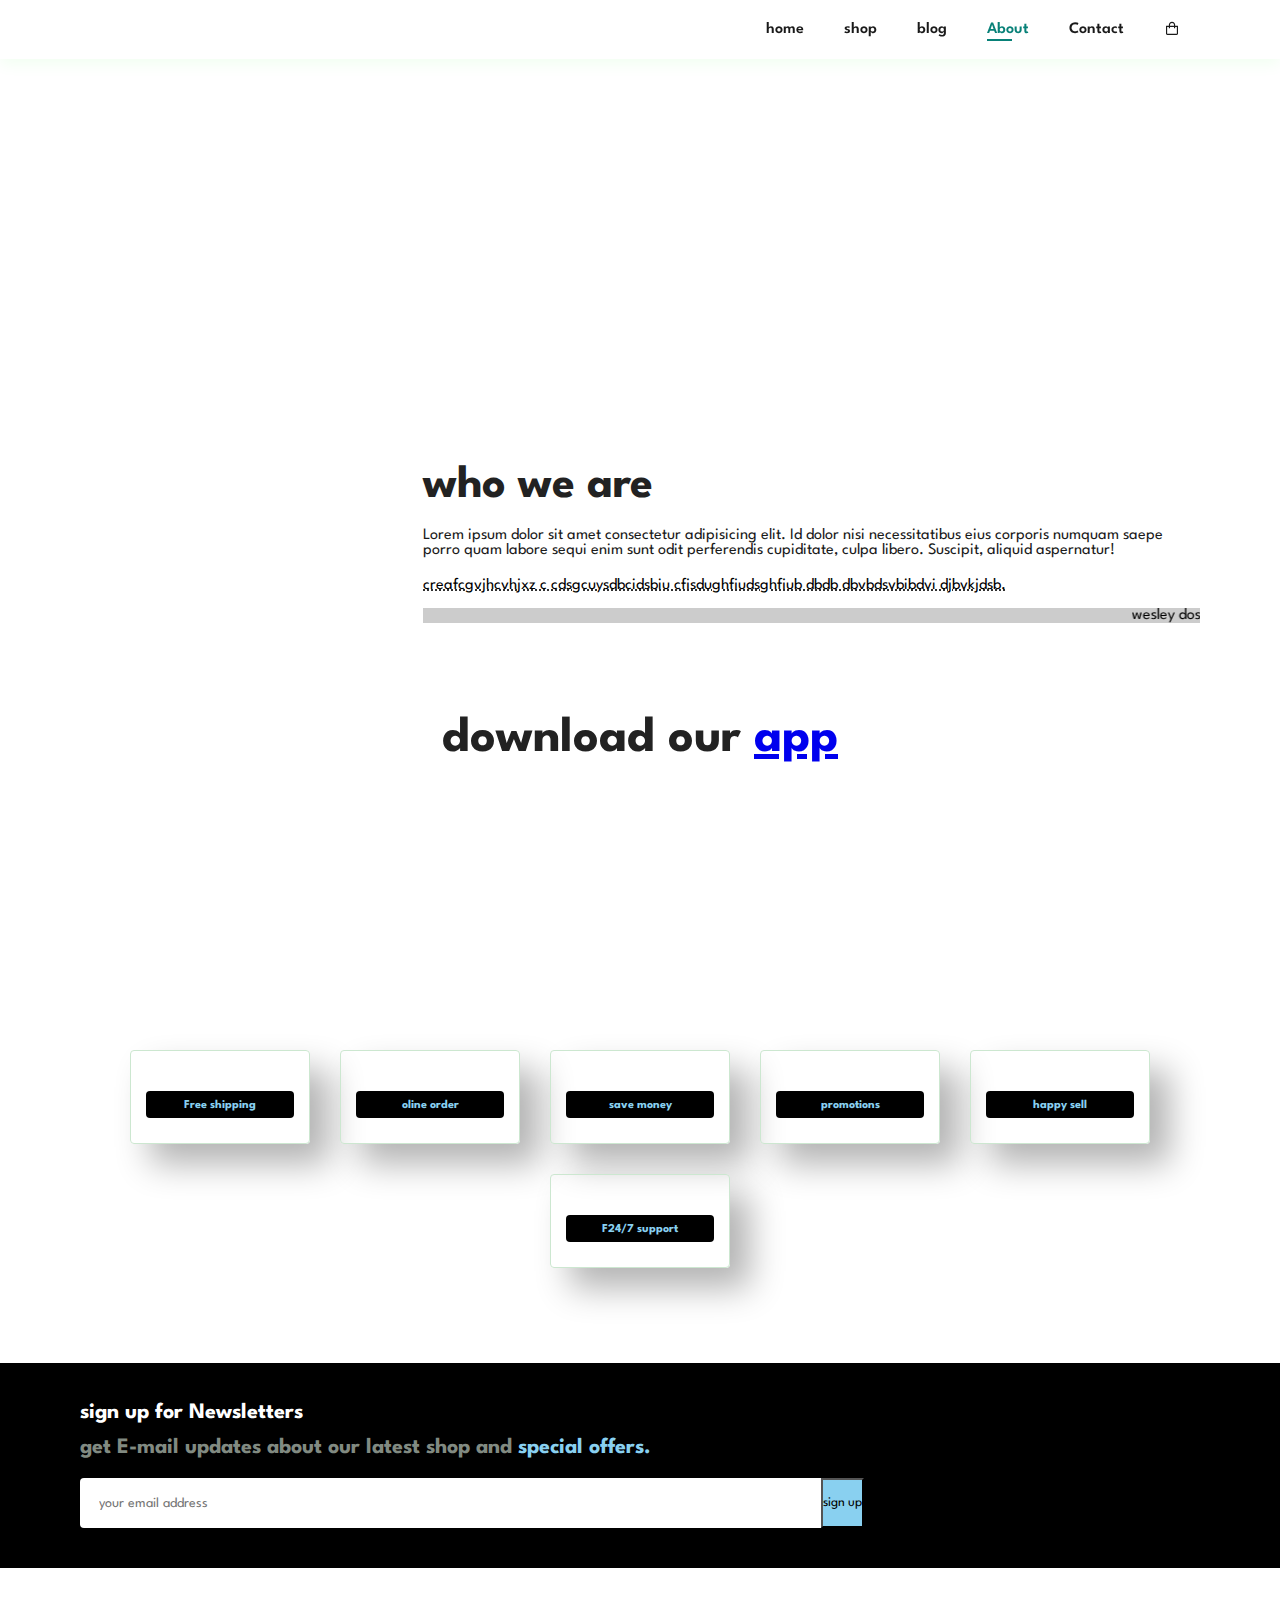
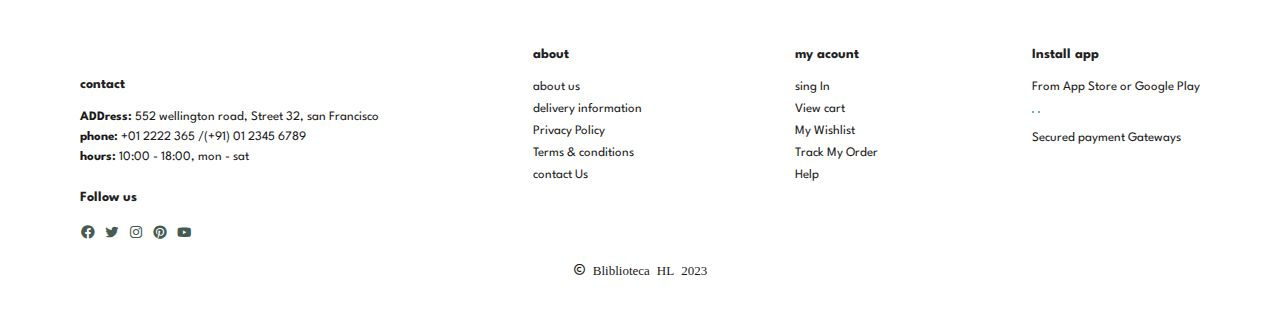
==== about.html @ 546912cf "Add files via upload" ====
<!DOCTYPE html>
<html lang="en">

<head>
    <meta charset="UTF-8">
    <meta http-equiv="X-UA-Compatible" content="IE=edge">
    <meta name="viewport" content="width=device-width, initial-scale=1.0">
    <title>HL-Blioteca</title>
    <link href='https://unpkg.com/boxicons@2.1.4/css/boxicons.min.css' rel='stylesheet'>

    <link rel="stylesheet" href="style.css">
</head>

<body>

    <section id="header">
        <a href="#"><img src="./img/logo.png" class="logo" alt=""></a>

        <div>
            <ul id="navbar">
                <li><a href="index.html">home</a></li>
                <li><a href="shop.html">shop</a></li>
                <li><a href="blog.html">blog</a></li>
                <li><a class="active" href="about.html">About</a></li>
                <li><a href="contact.html">Contact</a></li>
                <li id="lg-bag"><a href="cart.html"><i class="bx bx-shopping-bag"></i></a></li>
                <a href="#" id="close"><i class='bx bx-x'></i ></a>   
            </ul>
        </div>

        <div id="mobile">
            <a href="cart.html"><i class='bx bx-shopping-bag'></i></a>
            <i id="bar" class='bx bx-list-ul'></i>
        </div>
    </section>

    <section id="page-header" class="about-header"> 
        
        <h2>#knowUs</h2>
        
        <p>read all case studies about our products!</p>
        
    </section>

    <section id="about-head" class="section-p1">
        <img src="img/about/a6.jpg" alt="">
        <div>
            <h2>who we are</h2>
            <p>Lorem ipsum dolor sit amet consectetur adipisicing elit. Id dolor nisi necessitatibus eius corporis numquam saepe porro quam labore sequi enim sunt odit perferendis cupiditate, culpa libero. Suscipit, aliquid aspernatur!</p>

            <abbr title=""> creafcgvjhcvhjxz c cdsgcuysdbcidsbiu  cfisdughfiudsghfiub dbdb
                dbvbdsvbibdvi djbvkjdsb.
            </abbr>

            <br><br>

            <marquee bgcolor="#ccc" loop="-1" scrollamount="10" width="100%"> wesley dos paredões</marquee>
        </div>
    </section>

    <section id="about-app" class="section-p1">
       <h1>download our <a href="#">app</a> </h1>
       <div class="video">
            <video autoplay muted loop src="img/about/1.mp4"></video>
       </div>
    </section>

    <section id="feature" class="section-p1">
        <div class="fe-box">
            <img src="img/features/f1.png" alt="">
            <h6>Free shipping</h6>
        </div>
        <div class="fe-box">
            <img src="img/features/f2.png" alt="">
            <h6>oline order</h6>
        </div>
        <div class="fe-box">
            <img src="img/features/f3.png" alt="">
            <h6>save money</h6>
        </div>
        <div class="fe-box">
            <img src="img/features/f4.png" alt="">
            <h6>promotions</h6>
        </div>
        <div class="fe-box">
            <img src="img/features/f5.png" alt="">
            <h6>happy sell</h6>
        </div>
        <div class="fe-box">
            <img src="img/features/f6.png" alt="">
            <h6>F24/7 support</h6>
        </div>
    </section>  
    
    <section id="newsletter" class="section-p1 section-m1">
        <div class="newstext">
            <h4>sign up for Newsletters</h4>
            <p>get E-mail updates about our latest shop and <span>special offers.</span>
            </p>
        </div>
        <div class="form">
        <input type="text" placeholder="your email address">
        <button class="nor mal">sign up</button>
      </div>
    </section>

    <footer class="section-p1">
        <div class="col">
        <img class="logo" src="img/logo.png" alt="">
        <h4>contact</h4>
        <p> <strong>ADDress: </strong> 552 wellington road, Street 32, san Francisco</p>  
        <p> <strong>phone: </strong> +01 2222 365 /(+91) 01 2345 6789</p> 
        <p> <strong>hours: </strong>10:00 - 18:00, mon - sat</p>   
        <div class="follow">
            <h4>Follow us</h4>
             <div class="">
                <i class='bx bxl-facebook-circle'></i>
                <i class='bx bxl-twitter'></i>
                <i class='bx bxl-instagram'></i>
                <i class='bx bxl-pinterest'></i>
                <i class='bx bxl-youtube'></i>
             </div>
        </div>
    </div>

    <div class="col">
        <h4>about</h4>
        <a href="#">about us</a>
        <a href="#">delivery information</a>
        <a href="#">Privacy Policy</a>
        <a href="#">Terms & conditions</a>
        <a href="#">contact Us</a>
    </div>

    <div class="col">
        <h4>my acount</h4>
        <a href="#">sing In</a>
        <a href="#">View cart</a>
        <a href="#">My Wishlist</a>
        <a href="#">Track My Order</a>
        <a href="#">Help</a>
    </div>

    <div class="col install">
        <h4>Install app</h4>
        <p>From App Store or Google Play</p>
        <div class="row">
            <img src="img/pay/app.jpg" alt="">
            <img src="img/pay/play.jpg" alt="">
        </div>
        <p> Secured payment Gateways </p>
        <img src="img/pay/pay.png" alt="">
    </div>

    <div class="copyright">
        <p><i class='bx bx-copyright'> Bliblioteca HL 2023  </i> </p>
    </div>

        

    </footer>

    <script src="script.js"></script>
</body>

</html>
---- style.css ----
@import url("https://fonts.googleapis.com/css2?family=Spartan:wght@100;200;300;400;500;600;700;800;900&display=swap");
* {
  margin: 0;
  padding: 0;
  box-sizing: border-box;
  font-family: "Spartan", sans-serif;
}

html {
  scroll-behavior: smooth;
}

/* Global Styles */

h1 {
  font-size: 50px;
  line-height: 64px;
  color: #222;
}

h2 {
  font-size: 46px;
  line-height: 54px;
  color: #222;
}

h4 {
  font-size: 20px;
  color: #222;
}

h6 {
  font-weight: 700;
  font-size: 12px;
}

p {
  font-size: 16px;
  color: #1a1a1a;
  margin: 15px 0 20px 0;
}

.section-p1 {
  padding: 40px 80px;
}

.section-m1 {
  margin: 40px 0;
}

button.normal {
  font-size: 14px;
  font-weight: 600;
  padding: 15px 30px;
  color: #000;
  background-color: #fff;
  border-radius: 4px;
  cursor: pointer;
  border: none;
  outline: none;
  transition: 0.2s;
}

button.white {
  font-size: 13px;
  font-weight: 600;
  padding: 11px 18px;
  color: #fff;
  background-color: transparent;
  cursor: pointer;
  border: 1px solid #fff;
  outline: none;
  transition: 0.2s;
}




body {
  width: 100%;
}

#header {
  display: flex;
  align-items: center;
  justify-content: space-between;
  padding: 20px 80px;
  background:#fff;
  box-shadow: 0 5px 15px rgba(21, 255, 0, 0.06);
  z-index: 999;
  position: sticky;
  top: 0;
  left: 0;
}

#navbar {
  display: flex;
  align-items: center;
  justify-content: center;
}

#navbar li{
  list-style: none;
  padding: 0 20px;
  position: relative;
}

#navbar li a {
  text-decoration: none;
  font-size: 16px;
  font-weight: 600;
  color: #1a1a1a;
  transition: 0.3s ease;
}

#navbar li a:hover,
#navbar li a.active {
  color: #088178;
}

#navbar li a.active::after,
#navbar li a:hover::after {
  content: "";
  width: 30%;
  height: 2px;
  background: #088178;
  position: absolute;
  bottom: -4px;
  left: 20px;
}

#mobile{
  display: none;
  align-items: center;
}

#close {
  display: none;
}



#hero {
  background-image: url("img/hero4.png");
  height: 90vh;
  width: 100%;
  background-size: cover;
  background-position: top 25% right 0;
  padding: 0 80px;
  display: flex;
  flex-direction: column;
  align-items: flex-start;
  justify-content: center;
}

#hero h4{
  padding-bottom: 15px;
}

#hero h1 {
  color: #088178;
}

#hero button {
  background-image: url("img/button.png");
  background-color:  transparent;
  color:#088178;
  border: 0;
  padding: 14px 80px 14px 65px;
  background-repeat:  no-repeat;
  cursor: pointer;
  font-weight: 700;
  font-size: 15px;
}

#feature {
  display: flex;
  align-items: center;
  justify-content: space-between;
  flex-wrap: wrap;
}

#feature .fe-box {
  width: 180px;
  text-align: center;
  padding: 25px 15px;
  box-shadow: 20px 20px 34px rgba(0, 0, 0, 0.3);
  border: 1px solid #cce7d0;
  border-radius: 4px;
  margin: 15px 0;
}

#feature .fe-box:hover{
  box-shadow: 10px 10px 54px rgba(70, 62, 221, 0.1);
}

#feature .fe-box img{
  width: 100%;
  margin-bottom: 10px;
}
#feature .fe-box h6 {
  padding: 9px 8px 6px 8px;
  line-height: 1;
  border-radius: 4px;
  color:#89D0F0;
  background-color: #fddde4;
}

#feature .fe-box:nth-child(1) h6 {
  background-color: #000000;
}

#feature .fe-box:nth-child(2) h6 {
  background-color: #000000;
}

#feature .fe-box:nth-child(3) h6 {
  background-color: #000000;
}

#feature .fe-box:nth-child(4) h6 {
  background-color: #000000;
}

#feature .fe-box:nth-child(5) h6 {
  background-color: #000000;
}

#feature .fe-box:nth-child(6) h6 {
  background-color: #000000;
}

#product1 {
  text-align: center;
}

#product1 .pro-container{
  display: flex;
  justify-content: space-between;
  padding-top: 20px;
  flex-wrap: wrap;
}


#product1 .pro {
  width: 23%;
  min-width: 250px;
  padding: 10px 1 2px;
  border: 1px solid #89D0F0;
  border-radius: 25px;
  cursor: pointer;
  box-shadow: 20px 20px 20px rgba(255, 24, 24, 0.02);
  margin: 15px 0;
  transition: 0.2s ease;
  position: relative;
}

#product1 .pro:hover{
  box-shadow: 20px 20px 30px rgba(0, 0, 0, 0.06);
}

#product1 .pro img{
  width: 100%;
  border-radius: 20px;
}

#product1 .pro .des{
  text-align: start;
  padding: 10px 0;
}

#product1 .pro .des span {
  color: #606063;
  font-size: 12px;
}

#product1 .pro .des h5{
  padding-top: 7px;
  color:#1a1a1a;
  font-size: 14px;
}

#product1 .pro .des i{
  font-size: 12px;
  color: rgb(255, 183, 0); 
}

#product1 .pro .des h4{
  padding-top: 7px;
  font-size: 15px;
  font-weight: 700;
  color: #088178;
}

#product1 .pro .bx-cart {
  width: 30px;
  height: 30px;
  line-height: 20px;
  border-radius: 20px;
  background-color: #000000;
  font-weight: 400;
  color: #89D0F0;
  border: 6px solid #000000;
  position:absolute;
  bottom: 20px;
  right: 10px;
} 

#banner{
  display: flex;
  flex-direction: column;
  justify-content: center;
  align-items: center;
  text-align: center;
  background-image: url("img/banner/b3.gif");
  width: 100%;
  height: 40vh;
  background-size: cover;
  background-position: center;
}

#banner h4{
  color: #05D580;
  font-size: 16px;
  padding: 10px 0;
}

#banner h4 span {
  color: #ff0000;
}

#banner h3 {
  color: #fff;
}

#banner button:hover {
  background-color: #06DFC4;
  color:#fff;
}

#ws-banner {
  display: flex;
  justify-content: space-between;
  flex-wrap: wrap;
}

#ws-banner .banner-box {
  display: flex;
  flex-direction: column;
  justify-content: center;
  align-items: flex-start;
  background-image: url("img/banner/b17.png");
  min-width: 580px;
  height: 50vh;
  background-size: cover;
  background-position: center;
  padding: 30px;
}

#ws-banner .banner-box2{
  background-image: url("img/banner/b16.png");
}

#ws-banner h4 {
  color:#5F1A1F;
  font-size: 20px;
  font-weight: 300;
}
#ws-banner h2 {
  color: #5F1A1F;
  font-size: 28px;
  font-weight: 800;
}
#ws-banner span {
  color:#5F1A1F;
  font-size: 14px;
  font-weight: 500;
  padding-bottom: 15px;
}

#ws-banner .banner-box:hover button {
  background: #088178;
  border: 1px solid #088178;
}

#banner3{
  display: flex;
  justify-content: space-between;
  flex-wrap: wrap;
  padding: 0 80px;
}

#banner3 .banner-box{
  display: flex;
  flex-direction: column;
  justify-content: center;
  align-items: flex-start;
  text-align: center;
  background-image: url("img/banner/b7.jpg");
   min-width: 30%;
  height: 30vh;
  background-size: cover;
  background-position: center;
  padding: 20px;
  margin-bottom: 20px;
}

#banner3 .banner-box2{
  background-image: url("img/banner/banner4.png");
}

#banner3 .banner-box3{
  background-image: url("img/banner/b18.png");
  
}
#banner3 .banner-box h2 {
  color: #025939;
  font-weight: 800;
  font-size: 15px;
}

#banner3 .banner-box h3 {
  color: #A60303;
  font-weight: 800;
  font-size: 15px;
}

#banner3 .banner-box2 h2 {
  color: #fff;
  font-weight: 800;
  font-size: 15px;
}

#banner3 .banner-box2 h3 {
  color: #89D0F0;
  font-weight: 800;
  font-size: 15px;
}

#banner3 .banner-box3 h2 {
  color: #6829A6;
  font-weight: 800;
  font-size: 15px;
}

#banner3 .banner-box3 h3 {
  color: #F26B9C;
  font-weight: 800;
  font-size: 15px;
}

#newsletter {
  display: flex;
  justify-content: space-between;
  flex-wrap: wrap;
  align-items: center;
  background-image: url("img/banner/banner14.png");
  background-repeat: no-repeat;
  background-position: 20% 30%;
  background-color: black;
}

#newsletter h4 {
  font-size: 22px;
  font-weight: 700;
  color: #fff;
}

#newsletter p {
  font-size: 22px;
  font-weight: 700;
  color: #818a81;
}

#newsletter p span {
  color: #89D0F0;
}

#newsletter .form{
  display: flex;
  width: 40%;
}

#newsletter input{
  height: 3.125rem;
  padding: 0 1.25em;
  font-size: 14px;
  width: 100%;
  border: 1px solid transparent;
  border-radius: 4px;
  outline: none;
  border-top-right-radius: 0;
  border-bottom-right-radius: 0;
}

#newsletter button {
  background-color: #89D0F0;
  color: #000000;
  white-space: nowrap;
  border-top-left-radius: 0;
  border-bottom-left-radius: 0;
}

footer{
  display: flex;
  flex-wrap: wrap;
  justify-content: space-between;
}

footer .col {
  display: flex;
  flex-direction: column;
  align-items: flex-start;
  margin-bottom: 20px;
}

footer .logo{
  margin-bottom: 30px;
}

footer h4 {
  font-size: 14px;
  padding-bottom: 20px;
}

footer p{
  font-size: 13px;
  margin: 0 0 8px 0;
}

footer a{
  font-size: 13px;
  text-decoration: none;
  color: #222;
  margin-bottom: 10px;
}

footer .follow {
  margin-top: 20px;
}

footer .follow i {
  color: #465b52;
  padding-right: 4px;
  cursor: pointer;
}

footer .install .row img {
  border: 1px solid #088178;
  border-radius: 6px;
}

footer .install .row img {
  margin: 10px 0 15px 0;
}

footer .follow i:hover,
footer a:hover {
  color: #088178;
}
footer .copyright {
  width: 100%;
  text-align: center;
}

/* shop page */
#page-header{
  background-image: url("img/banner/b1.png");
  width: 100%;
  height: 40vh;
  background-size: cover;
  display: flex;
  justify-content: center;
  text-align: center;
  flex-direction: column;
  padding: 14px;
}

#page-header h2,
#page-header p {
  color: #fff;
}

#pagination {
  text-align: center;
}

#pagination a{
  text-decoration: none;
  background-color: #088178;
  padding: 15px 31px;
  border-radius: 29px 7px;
  color: #fff;
  font-weight: 750;
}

#pagination a i {
  font-size: 16px;
  font-weight: 500;
}
/* single product */

#prodetails {
  display: flex;
  margin-top: 20px;
}
#prodetails .single-pro-image {
  width: 40%;
  margin-right: 50px;
}

.small-img-group {
  display: flex;
  justify-content: space-between;
}

.small-img-col {
  flex-basis: 24%;
  cursor: pointer;
}

#prodetails .single-pro-details {
  width: 50%;
  padding-top: 30px;
}

#prodetails .single-pro-details h4 {
  padding: 40px 0 20px 0;
}

#prodetails .single-pro-details h2 {
  font-size: 26px;
}

#prodetails .single-pro-details select{
  display: block;
  padding: 5px 10px;
  margin-bottom: 10px;
}

#prodetails .single-pro-details input {
  width: 50px;
  height: 47px;
  padding-left: 10px;
  font-size: 16px;
  margin-right: 10px;
}

#prodetails .single-pro-details input:focus {
  outline: none;
}

#prodetails .single-pro-details button {
  background: #088178;
  color: #fff;
}

#prodetails .single-pro-details span {
  line-height: 25px;
}

/* blog page */
#page-header.blog-header {
  background-image: url("img/banner/b19.jpg");
}

#blog {
    padding: 150px 150px 0 150px;
}

#blog .blog-box {
    display: flex;
    align-items: center;
    width: 100%;
    position: relative;
    padding-bottom: 90px;
}

#blog .blog-img{
    width: 50%;
    margin-right: 40px;
}

#blog img{
    width: 100%;
    height: 300px;
    object-fit: cover;
}

#blog .blog-details {
  width: 100%;
}

#blog .blog-details a{
  text-decoration: none;
  font-size: 11px;
  color: #000;
  font-weight: 700;
  position: relative;
  transition: 0.3s;
}

#blog .blog-details a::after{
  content: "";
  width: 50px;
  height: 1px;
  background-color: #000;
  position: absolute;
  top: 4px;
  right: -60px;
}

#blog .blog-details a:hover{
  color: #088178;
}

#blog .blog-details a:hover::after{
  background-color: #088178;
}

#blog .blog-box h1{
  position: absolute;
  top: -40px;
  left: 0;
  font-size: 70px;
  font-weight: 700;
  color: #c9cbce;
  z-index: -9;
}

/*About Page*/
#page-header .about-page{
  background-image: url("img/about/banner.png");
}

#about-head{
  display: flex;
  align-items: center;
}

#about-head img{
  width: 50%;
  height: auto;
}

#about-head div{
  padding-left: 40px;
}

#about-app{
  text-align: center;
}

#about-app .video {
  width: 70%;
  height: 100%;
  margin: 30px auto 0 auto;
}

#about-app .video video {
  width: 100%;
  height: 100%;
  border-radius: 20px;
}

/* contact page */

#contact-details{
  display: flex;
  align-items: center;
  justify-content: space-between;
}

#contact-details .details{
  width: 40%;
}

#contact-details .details span {
  font-size: 12px;
}

#contact-details .details h2{
  font-size: 26px;
  line-height: 35px;
  padding: 20px 0;
}

@media (max-width:799px) {
  #section-p1{
    padding: 40px 40px;
  }
  #navbar {
    display: flex;
    flex-direction: column;
    align-items:flex-start;
    justify-content: flex-start;
    position: fixed;
    top: 0;
    right: -300px;
    height: 100vh;
    width: 300px;
    background-color: #E3E6F3;
    box-shadow: 0 40px 60px rgba(0, 0, 0, 0.1);
    padding: 80px 0 0 10px;
    transition: 0.3s;
  }

  #navbar.active {
      right: 0px;
  }
  #navbar li{
    margin-bottom: 25px;
  }

  #mobile{
    display: flex;
    align-items: center;
  }

  #mobile i{
    color: #1a1a1a;
    font-size: 24px;
    padding-left: 20px;
  }
  #close{
    display: initial;
    position: absolute;
    top: 30px;
    left: 30px;
    color: #222;
    font-size: 24px;
  }

  #lg-bag {
    display: none;
  }
  }

  #hero{
    height: 70vh;
    padding: 0 80px;
    background-position: top 30% right 30%;
  }

  #feature{
    justify-content: center;
  }

  #feature .fe-box{
    margin: 15px 15px;
  }

  #product1 .pro-container{
    justify-content: center;
  }

  #product1 .pro{
    margin: 15px;
  }

  #banner{
    height: 20vh;

  }

  #sm-banner .banner-box{
    min-width: 100%;
    height: 30vh;
  }

  #banner3{
    padding: 0 40px;
  }

  #banner3 .banner-box {
      width: 28%;
  }
  #newsletter .form {
      width: 70%;
  }


@media (max-width: 477px) {
  .section-p1 {
    padding: 20px;
  }
  #header {
    padding: 10px 30px;
  }
  h1 {
    font-size: 38px;
  }
  h2 {
    font-size: 32px ;
  }
  #hero {
    padding: 0 20px;
    background-position: 55%;
  }
  #feature {
    justify-content: space-between;
  }
  #feature .fe-box {
    width: 155px;
    margin:0 0 15px 0;
  }
  #feature .pro {
    width: 100%;
  }
  #banner {
    height: 40vh;
  }
  #ws-banner .banner-box {
    height: 40vh;
  }
  #ws-banner .banner-box2 {
    margin-top: 20px;
  }
  #banner3 {
    padding: 0 20px;
  }
  #banner3 .banner-box {
    width: 100%;
  }
  #newsletter {
    padding: 40px 20px;
  }
  #newsletter .form {
    width: 100%;
  }

  footer .copyright {
    text-align: start;
  }
  
  /* single product */
  #prodetails {
    display: flex;
    flex-direction: column;
  }
  #prodetails .single-pro-image {
    width: 100%;
  }

  /*Blog Page*/
  #blog{
    padding: 100px 20px 0 20px;
  }

  #blog .blog-box{
    display: flex;
    flex-direction: column;
    align-items: flex-start;
  }

  #blog .blog-img{
    width: 100%;
    margin-right: 0px;
    margin-bottom: 30px;
  }

  #blog .blog-details{
    width: 100%;
  }
  /* about page */
  #about-head {
    flex-direction: column;
  }
  #about-head img {
    width: 100%;
    margin-bottom: 20px;
  }
  #about-head div {
    padding-left: 0px;
  }
  #about-app .video {
    width: 100%;
  }
}
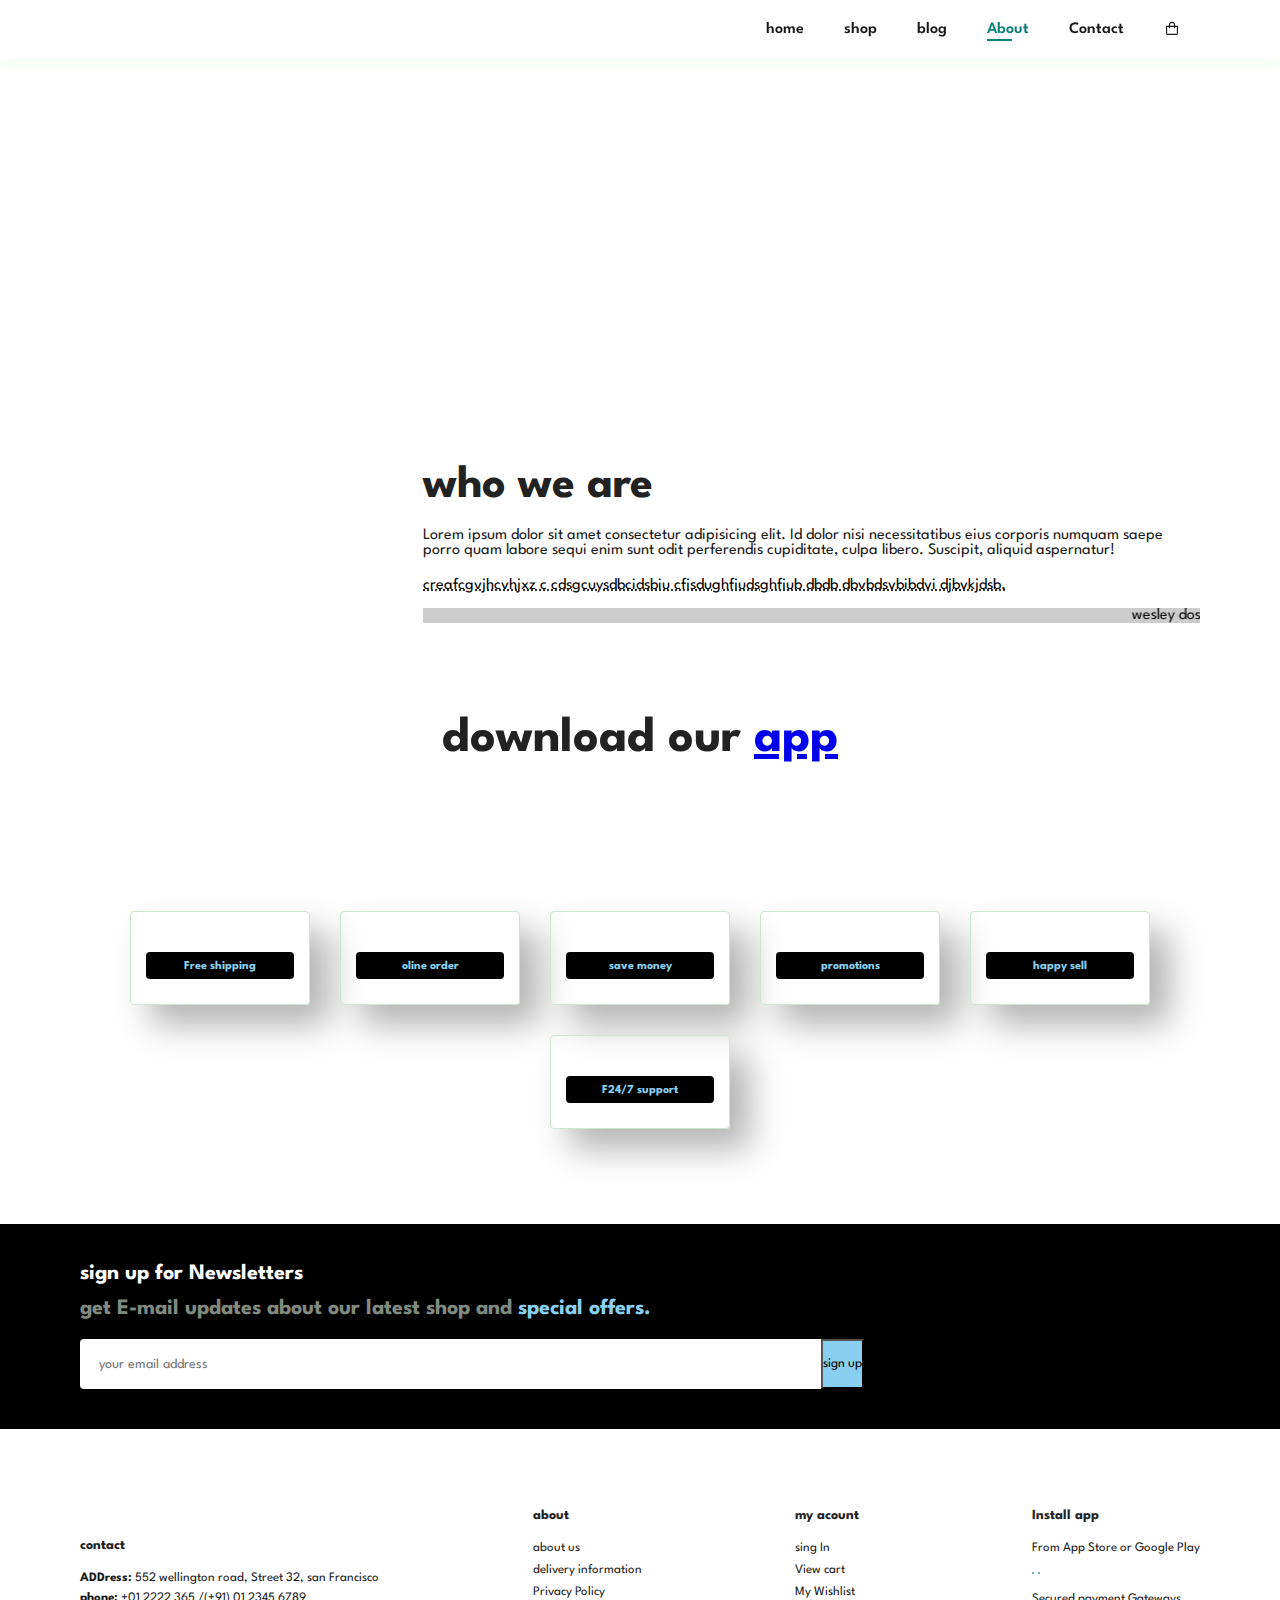
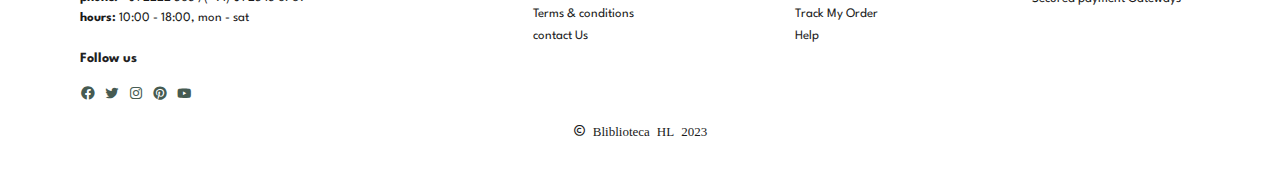
==== commit 5fc0bfff: "Add files via upload" ====
--- a/about.html
+++ b/about.html
@@ -61,7 +61,8 @@
     <section id="about-app" class="section-p1">
        <h1>download our <a href="#">app</a> </h1>
        <div class="video">
-            <video autoplay muted loop src="img/about/1.mp4"></video>
+        <img src="img/about/app.jpg" alt="">
+           <!-- <video autoplay muted loop src="img/about/1.mp4"></video> -->
        </div>
     </section>
 
